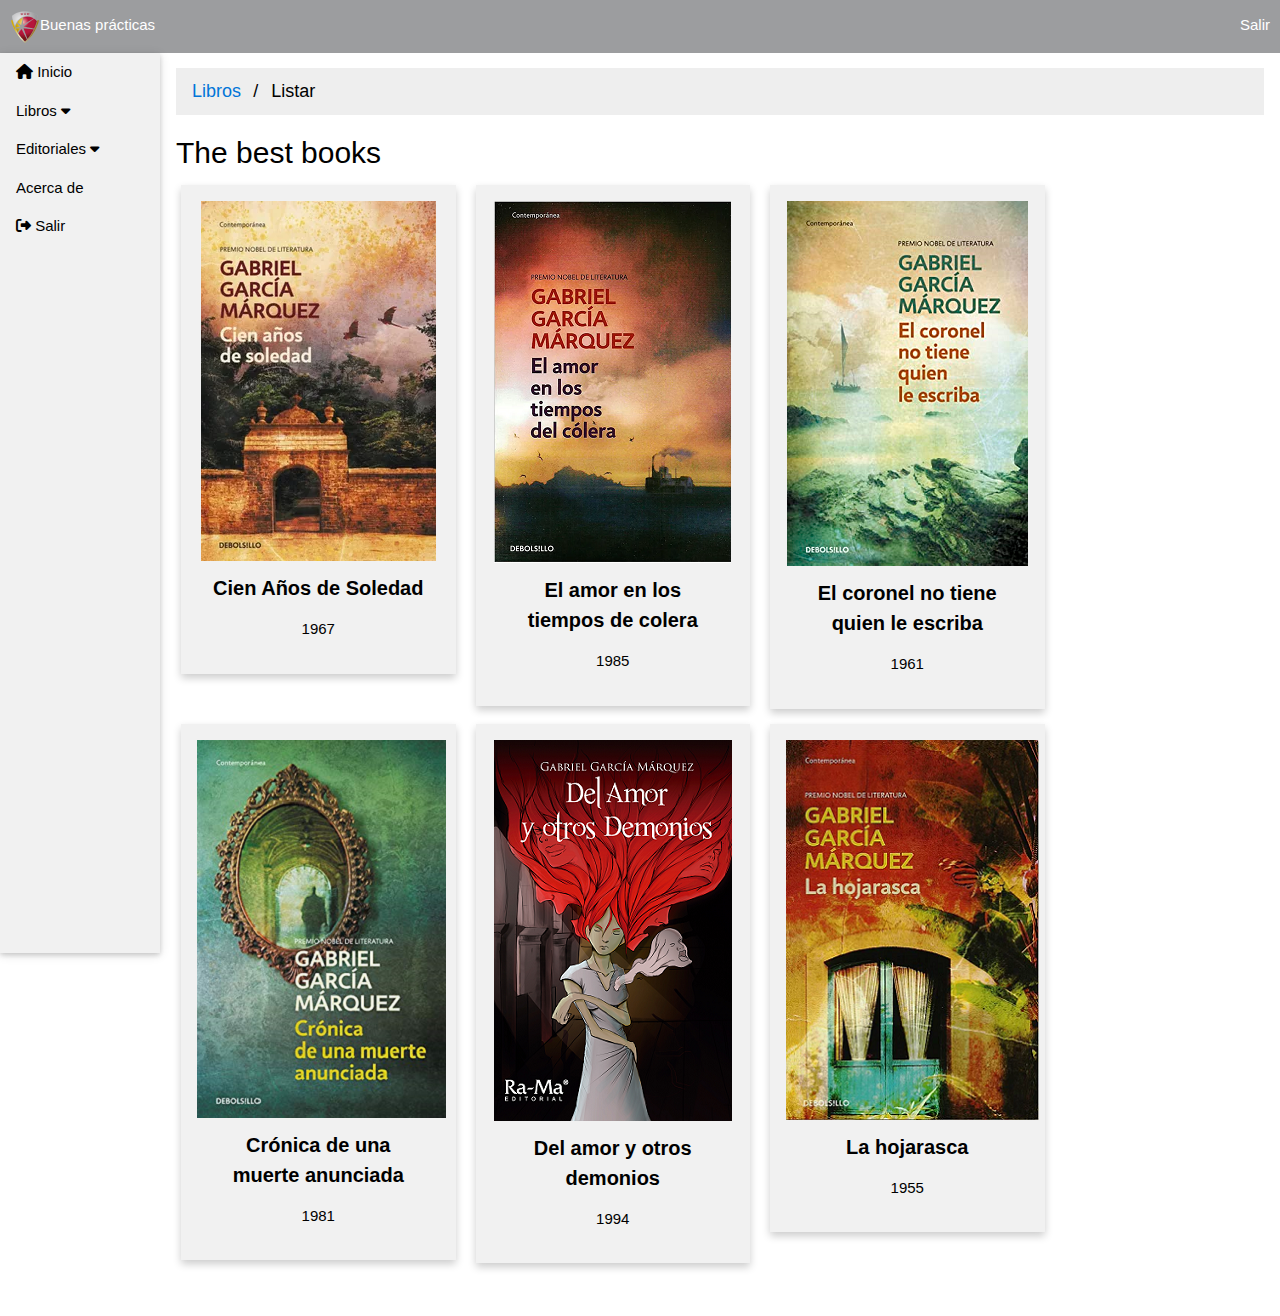
==== pages/libros_listar.html @ 80ab259e "m1" ====
<!DOCTYPE html>
<html>
  <head>
    <title>Libros</title>
    <meta http-equiv="Content-Type" content="text/html; charset=utf-8" />
    <meta name="viewport" content="width=device-width, initial-scale=1" />

    <link rel="icon" href="favicon.ico" type="image/x-icon" />
    <link href="../assets/css/estilos.css" rel="stylesheet" type="text/css" />
    <link href="../assets/css/all.css" rel="stylesheet" type="text/css" />
    <link href="../assets/css/equipos.css" rel="stylesheet" type="text/css" />

    <script src="../assets/js/mijs.js"></script>
  </head>

  <body>
    <!-- Cabecera -->
    <header>
      <div><img src="/assets/img/logoCUC.png" alt="logo Universidad" />Buenas prácticas</div>
      <div style="margin-left: auto">Salir</div>
    </header>

    <!-- Menú izquierda -->
    <div class="w3-sidebar w3-bar-block w3-light-grey w3-card" style="width: 160px">
      <a href="../index.html" class="w3-bar-item w3-button">
        <i class="fa-solid fa-house azul"></i>
        Inicio
      </a>
      <button class="w3-button w3-block w3-left-align" onclick="myAccFunc()">
        Libros <i class="fa fa-caret-down"></i>
      </button>
      <div id="demoAcc" class="w3-hide w3-white w3-card">
        <a href="#" class="w3-bar-item w3-button">Listar</a>
        <a href="#" class="w3-bar-item w3-button">Administrar</a>
      </div>

      <div class="w3-dropdown-click">
        <button class="w3-button" onclick="myDropFunc()">Editoriales <i class="fa fa-caret-down"></i></button>
        <div id="demoDrop" class="w3-dropdown-content w3-bar-block w3-white w3-card">
          <a href="#" class="w3-bar-item w3-button">Agregar</a>
          <a href="#" class="w3-bar-item w3-button">Ubicaciones</a>
        </div>
      </div>
      <a href="#" class="w3-bar-item w3-button">Acerca de</a>
      <a href="#" class="w3-bar-item w3-button"> <i class="fa-solid fa-right-from-bracket"></i> Salir </a>
    </div>

    <!-- Cuerpo -->
    <div class="w3-container" style="margin-left: 160px">
      <div>
        <ul class="breadcrumb">
          <li><a href="#">Libros</a></li>
          <li>Listar</li>
        </ul>
      </div>

      <h2>The best books</h2>

      <div>
        <div class="row">
          <div class="column">
            <div class="card">
              <img src="../assets/img/cien.png" alt="software" />
              <div class="container">
                <h4><b>Cien Años de Soledad</b></h4>
                <p>1967</p>
              </div>
            </div>
          </div>

          <div class="column">
            <div class="card">
              <img src="../assets/img/colera.png" alt="software" />
              <div class="container">
                <h4><b>El amor en los tiempos de colera</b></h4>
                <p>1985</p>
              </div>
            </div>
          </div>

          <div class="column">
            <div class="card">
              <img src="../assets/img/coronel.png" alt="software" />
              <div class="container">
                <h4><b>El coronel no tiene quien le escriba</b></h4>
                <p>1961</p>
              </div>
            </div>
          </div>
        </div>

        <!-- Segunda fila-->
        <div class="row" style="padding-top: 1rem">
          <div class="column">
            <div class="card">
              <img src="../assets/img/cronica.png" alt="software" />
              <div class="container">
                <h4><b>Crónica de una muerte anunciada</b></h4>
                <p>1981</p>
              </div>
            </div>
          </div>

          <div class="column">
            <div class="card">
              <img src="../assets/img/demonios.png" alt="software" />
              <div class="container">
                <h4><b>Del amor y otros demonios</b></h4>
                <p>1994</p>
              </div>
            </div>
          </div>

          <div class="column">
            <div class="card">
              <img src="../assets/img/hojarasca.png" alt="software" />
              <div class="container">
                <h4><b>La hojarasca</b></h4>
                <p>1955</p>
              </div>
            </div>
          </div>
        </div>

        <p><br></p>
      </div>
    </div>
  </body>
</html>
---- assets/css/estilos.css ----
body {
  margin: 0;
}

.verde {
  color: #16f375;
}

header {
  top: 0;
  color: white;
  display: flex;
  padding: 10px;
  position: sticky;
  background: #9c9d9f;
  align-items: baseline;
}

/* Style the list */
ul.breadcrumb {
  padding: 10px 16px;
  list-style: none;
  background-color: #eee;
}

/* Display list items side by side */
ul.breadcrumb li {
  display: inline;
  font-size: 18px;
}

/* Add a slash symbol (/) before/behind each list item */
ul.breadcrumb li + li:before {
  padding: 8px;
  color: black;
  content: "/\00a0";
}

/* Add a color to all links inside the list */
ul.breadcrumb li a {
  color: #0275d8;
  text-decoration: none;
}

/* Add a color on mouse-over */
ul.breadcrumb li a:hover {
  color: #01447e;
  text-decoration: underline;
}

b,
strong {
  font-weight: bolder;
}
dfn {
  font-style: italic;
}
mark {
  background: #ff0;
  color: #000;
}
small {
  font-size: 80%;
}
sub,
sup {
  font-size: 75%;
  line-height: 0;
  position: relative;
  vertical-align: baseline;
}
sub {
  bottom: -0.25em;
}
sup {
  top: -0.5em;
}
figure {
  margin: 1em 40px;
}
img {
  border-style: none;
}
code,
kbd,
pre,
samp {
  font-family: monospace, monospace;
  font-size: 1em;
}
hr {
  box-sizing: content-box;
  height: 0;
  overflow: visible;
}
button,
input,
select,
textarea,
optgroup {
  font: inherit;
  margin: 0;
}
optgroup {
  font-weight: bold;
}
button,
input {
  overflow: visible;
}
button,
select {
  text-transform: none;
}
button,
[type="button"],
[type="reset"],
[type="submit"] {
  -webkit-appearance: button;
}
button::-moz-focus-inner,
[type="button"]::-moz-focus-inner,
[type="reset"]::-moz-focus-inner,
[type="submit"]::-moz-focus-inner {
  border-style: none;
  padding: 0;
}
button:-moz-focusring,
[type="button"]:-moz-focusring,
[type="reset"]:-moz-focusring,
[type="submit"]:-moz-focusring {
  outline: 1px dotted ButtonText;
}
fieldset {
  border: 1px solid #c0c0c0;
  margin: 0 2px;
  padding: 0.35em 0.625em 0.75em;
}
legend {
  color: inherit;
  display: table;
  max-width: 100%;
  padding: 0;
  white-space: normal;
}
textarea {
  overflow: auto;
}
[type="checkbox"],
[type="radio"] {
  padding: 0;
}
[type="number"]::-webkit-inner-spin-button,
[type="number"]::-webkit-outer-spin-button {
  height: auto;
}
[type="search"] {
  -webkit-appearance: textfield;
  outline-offset: -2px;
}
[type="search"]::-webkit-search-decoration {
  -webkit-appearance: none;
}
::-webkit-file-upload-button {
  -webkit-appearance: button;
  font: inherit;
}
/* End extract */
html,
body {
  font-family: Verdana, sans-serif;
  font-size: 15px;
  line-height: 1.5;
}
html {
  overflow-x: hidden;
}
h1 {
  font-size: 36px;
}
h2 {
  font-size: 30px;
}
h3 {
  font-size: 24px;
}
h4 {
  font-size: 20px;
}
h5 {
  font-size: 18px;
}
h6 {
  font-size: 16px;
}
.w3-serif {
  font-family: serif;
}
.w3-sans-serif {
  font-family: sans-serif;
}
.w3-cursive {
  font-family: cursive;
}
.w3-monospace {
  font-family: monospace;
}
h1,
h2,
h3,
h4,
h5,
h6 {
  font-family: "Segoe UI", Arial, sans-serif;
  font-weight: 400;
  margin: 10px 0;
}
.w3-wide {
  letter-spacing: 4px;
}
hr {
  border: 0;
  border-top: 1px solid #eee;
  margin: 20px 0;
}
.w3-image {
  max-width: 100%;
  height: auto;
}
img {
  vertical-align: middle;
}
a {
  color: inherit;
}
.w3-table,
.w3-table-all {
  border-collapse: collapse;
  border-spacing: 0;
  width: 100%;
  display: table;
}
.w3-table-all {
  border: 1px solid #ccc;
}
.w3-bordered tr,
.w3-table-all tr {
  border-bottom: 1px solid #ddd;
}
.w3-striped tbody tr:nth-child(even) {
  background-color: #f1f1f1;
}
.w3-table-all tr:nth-child(odd) {
  background-color: #fff;
}
.w3-table-all tr:nth-child(even) {
  background-color: #f1f1f1;
}
.w3-hoverable tbody tr:hover,
.w3-ul.w3-hoverable li:hover {
  background-color: #ccc;
}
.w3-centered tr th,
.w3-centered tr td {
  text-align: center;
}
.w3-table td,
.w3-table th,
.w3-table-all td,
.w3-table-all th {
  padding: 8px 8px;
  display: table-cell;
  text-align: left;
  vertical-align: top;
}
.w3-table th:first-child,
.w3-table td:first-child,
.w3-table-all th:first-child,
.w3-table-all td:first-child {
  padding-left: 16px;
}
.w3-btn,
.w3-button {
  border: none;
  display: inline-block;
  padding: 8px 16px;
  vertical-align: middle;
  overflow: hidden;
  text-decoration: none;
  color: inherit;
  background-color: inherit;
  text-align: center;
  cursor: pointer;
  white-space: nowrap;
}
.w3-btn:hover {
  box-shadow: 0 8px 16px 0 rgba(0, 0, 0, 0.2), 0 6px 20px 0 rgba(0, 0, 0, 0.19);
}
.w3-btn,
.w3-button {
  -webkit-touch-callout: none;
  -webkit-user-select: none;
  -khtml-user-select: none;
  -moz-user-select: none;
  -ms-user-select: none;
  user-select: none;
}
.w3-disabled,
.w3-btn:disabled,
.w3-button:disabled {
  cursor: not-allowed;
  opacity: 0.3;
}
.w3-disabled *,
:disabled * {
  pointer-events: none;
}
.w3-btn.w3-disabled:hover,
.w3-btn:disabled:hover {
  box-shadow: none;
}
.w3-badge,
.w3-tag {
  background-color: #000;
  color: #fff;
  display: inline-block;
  padding-left: 8px;
  padding-right: 8px;
  text-align: center;
}
.w3-badge {
  border-radius: 50%;
}
.w3-ul {
  list-style-type: none;
  padding: 0;
  margin: 0;
}
.w3-ul li {
  padding: 8px 16px;
  border-bottom: 1px solid #ddd;
}
.w3-ul li:last-child {
  border-bottom: none;
}
.w3-tooltip,
.w3-display-container {
  position: relative;
}
.w3-tooltip .w3-text {
  display: none;
}
.w3-tooltip:hover .w3-text {
  display: inline-block;
}
.w3-ripple:active {
  opacity: 0.5;
}
.w3-ripple {
  transition: opacity 0s;
}
.w3-input {
  padding: 8px;
  display: block;
  border: none;
  border-bottom: 1px solid #ccc;
  width: 100%;
}
.w3-select {
  padding: 9px 0;
  width: 100%;
  border: none;
  border-bottom: 1px solid #ccc;
}
.w3-dropdown-click,
.w3-dropdown-hover {
  position: relative;
  display: inline-block;
  cursor: pointer;
}
.w3-dropdown-hover:hover .w3-dropdown-content {
  display: block;
}
.w3-dropdown-hover:first-child,
.w3-dropdown-click:hover {
  background-color: #ccc;
  color: #000;
}
.w3-dropdown-hover:hover > .w3-button:first-child,
.w3-dropdown-click:hover > .w3-button:first-child {
  background-color: #ccc;
  color: #000;
}
.w3-dropdown-content {
  cursor: auto;
  color: #000;
  background-color: #fff;
  display: none;
  position: absolute;
  min-width: 160px;
  margin: 0;
  padding: 0;
  z-index: 1;
}
.w3-check,
.w3-radio {
  width: 24px;
  height: 24px;
  position: relative;
  top: 6px;
}
.w3-sidebar {
  height: 100%;
  width: 200px;
  background-color: #fff;
  position: fixed !important;
  z-index: 1;
  overflow: auto;
}
.w3-bar-block .w3-dropdown-hover,
.w3-bar-block .w3-dropdown-click {
  width: 100%;
}
.w3-bar-block .w3-dropdown-hover .w3-dropdown-content,
.w3-bar-block .w3-dropdown-click .w3-dropdown-content {
  min-width: 100%;
}
.w3-bar-block .w3-dropdown-hover .w3-button,
.w3-bar-block .w3-dropdown-click .w3-button {
  width: 100%;
  text-align: left;
  padding: 8px 16px;
}
.w3-main,
#main {
  transition: margin-left 0.4s;
}
.w3-modal {
  z-index: 3;
  display: none;
  padding-top: 100px;
  position: fixed;
  left: 0;
  top: 0;
  width: 100%;
  height: 100%;
  overflow: auto;
  background-color: rgb(0, 0, 0);
  background-color: rgba(0, 0, 0, 0.4);
}
.w3-modal-content {
  margin: auto;
  background-color: #fff;
  position: relative;
  padding: 0;
  outline: 0;
  width: 600px;
}
.w3-bar {
  width: 100%;
  overflow: hidden;
}
.w3-center .w3-bar {
  display: inline-block;
  width: auto;
}
.w3-bar .w3-bar-item {
  padding: 8px 16px;
  float: left;
  width: auto;
  border: none;
  display: block;
  outline: 0;
}
.w3-bar .w3-dropdown-hover,
.w3-bar .w3-dropdown-click {
  position: static;
  float: left;
}
.w3-bar .w3-button {
  white-space: normal;
}
.w3-bar-block .w3-bar-item {
  width: 100%;
  display: block;
  padding: 8px 16px;
  text-align: left;
  border: none;
  white-space: normal;
  float: none;
  outline: 0;
}
.w3-bar-block.w3-center .w3-bar-item {
  text-align: center;
}
.w3-block {
  display: block;
  width: 100%;
}
.w3-responsive {
  display: block;
  overflow-x: auto;
}
.w3-container:after,
.w3-container:before,
.w3-panel:after,
.w3-panel:before,
.w3-row:after,
.w3-row:before,
.w3-row-padding:after,
.w3-row-padding:before,
.w3-cell-row:before,
.w3-cell-row:after,
.w3-clear:after,
.w3-clear:before,
.w3-bar:before,
.w3-bar:after {
  content: "";
  display: table;
  clear: both;
}
.w3-col,
.w3-half,
.w3-third,
.w3-twothird,
.w3-threequarter,
.w3-quarter {
  float: left;
  width: 100%;
}
.w3-col.s1 {
  width: 8.33333%;
}
.w3-col.s2 {
  width: 16.66666%;
}
.w3-col.s3 {
  width: 24.99999%;
}
.w3-col.s4 {
  width: 33.33333%;
}
.w3-col.s5 {
  width: 41.66666%;
}
.w3-col.s6 {
  width: 49.99999%;
}
.w3-col.s7 {
  width: 58.33333%;
}
.w3-col.s8 {
  width: 66.66666%;
}
.w3-col.s9 {
  width: 74.99999%;
}
.w3-col.s10 {
  width: 83.33333%;
}
.w3-col.s11 {
  width: 91.66666%;
}
.w3-col.s12 {
  width: 99.99999%;
}
@media (min-width: 601px) {
  .w3-col.m1 {
    width: 8.33333%;
  }
  .w3-col.m2 {
    width: 16.66666%;
  }
  .w3-col.m3,
  .w3-quarter {
    width: 24.99999%;
  }
  .w3-col.m4,
  .w3-third {
    width: 33.33333%;
  }
  .w3-col.m5 {
    width: 41.66666%;
  }
  .w3-col.m6,
  .w3-half {
    width: 49.99999%;
  }
  .w3-col.m7 {
    width: 58.33333%;
  }
  .w3-col.m8,
  .w3-twothird {
    width: 66.66666%;
  }
  .w3-col.m9,
  .w3-threequarter {
    width: 74.99999%;
  }
  .w3-col.m10 {
    width: 83.33333%;
  }
  .w3-col.m11 {
    width: 91.66666%;
  }
  .w3-col.m12 {
    width: 99.99999%;
  }
}
@media (min-width: 993px) {
  .w3-col.l1 {
    width: 8.33333%;
  }
  .w3-col.l2 {
    width: 16.66666%;
  }
  .w3-col.l3 {
    width: 24.99999%;
  }
  .w3-col.l4 {
    width: 33.33333%;
  }
  .w3-col.l5 {
    width: 41.66666%;
  }
  .w3-col.l6 {
    width: 49.99999%;
  }
  .w3-col.l7 {
    width: 58.33333%;
  }
  .w3-col.l8 {
    width: 66.66666%;
  }
  .w3-col.l9 {
    width: 74.99999%;
  }
  .w3-col.l10 {
    width: 83.33333%;
  }
  .w3-col.l11 {
    width: 91.66666%;
  }
  .w3-col.l12 {
    width: 99.99999%;
  }
}
.w3-rest {
  overflow: hidden;
}
.w3-stretch {
  margin-left: -16px;
  margin-right: -16px;
}
.w3-content,
.w3-auto {
  margin-left: auto;
  margin-right: auto;
}
.w3-content {
  max-width: 980px;
}
.w3-auto {
  max-width: 1140px;
}
.w3-cell-row {
  display: table;
  width: 100%;
}
.w3-cell {
  display: table-cell;
}
.w3-cell-top {
  vertical-align: top;
}
.w3-cell-middle {
  vertical-align: middle;
}
.w3-cell-bottom {
  vertical-align: bottom;
}
.w3-hide {
  display: none !important;
}
.w3-show-block,
.w3-show {
  display: block !important;
}
.w3-show-inline-block {
  display: inline-block !important;
}
@media (max-width: 1205px) {
  .w3-auto {
    max-width: 95%;
  }
}
@media (max-width: 600px) {
  .w3-modal-content {
    margin: 0 10px;
    width: auto !important;
  }
  .w3-modal {
    padding-top: 30px;
  }
  .w3-dropdown-hover.w3-mobile .w3-dropdown-content,
  .w3-dropdown-click.w3-mobile .w3-dropdown-content {
    position: relative;
  }
  .w3-hide-small {
    display: none !important;
  }
  .w3-mobile {
    display: block;
    width: 100% !important;
  }
  .w3-bar-item.w3-mobile,
  .w3-dropdown-hover.w3-mobile,
  .w3-dropdown-click.w3-mobile {
    text-align: center;
  }
  .w3-dropdown-hover.w3-mobile,
  .w3-dropdown-hover.w3-mobile .w3-btn,
  .w3-dropdown-hover.w3-mobile .w3-button,
  .w3-dropdown-click.w3-mobile,
  .w3-dropdown-click.w3-mobile .w3-btn,
  .w3-dropdown-click.w3-mobile .w3-button {
    width: 100%;
  }
}
@media (max-width: 768px) {
  .w3-modal-content {
    width: 500px;
  }
  .w3-modal {
    padding-top: 50px;
  }
}
@media (min-width: 993px) {
  .w3-modal-content {
    width: 900px;
  }
  .w3-hide-large {
    display: none !important;
  }
  .w3-sidebar.w3-collapse {
    display: block !important;
  }
}
@media (max-width: 992px) and (min-width: 601px) {
  .w3-hide-medium {
    display: none !important;
  }
}
@media (max-width: 992px) {
  .w3-sidebar.w3-collapse {
    display: none;
  }
  .w3-main {
    margin-left: 0 !important;
    margin-right: 0 !important;
  }
  .w3-auto {
    max-width: 100%;
  }
}
.w3-top,
.w3-bottom {
  position: fixed;
  width: 100%;
  z-index: 1;
}
.w3-top {
  top: 0;
}
.w3-bottom {
  bottom: 0;
}
.w3-overlay {
  position: fixed;
  display: none;
  width: 100%;
  height: 100%;
  top: 0;
  left: 0;
  right: 0;
  bottom: 0;
  background-color: rgba(0, 0, 0, 0.5);
  z-index: 2;
}
.w3-display-topleft {
  position: absolute;
  left: 0;
  top: 0;
}
.w3-display-topright {
  position: absolute;
  right: 0;
  top: 0;
}
.w3-display-bottomleft {
  position: absolute;
  left: 0;
  bottom: 0;
}
.w3-display-bottomright {
  position: absolute;
  right: 0;
  bottom: 0;
}
.w3-display-middle {
  position: absolute;
  top: 50%;
  left: 50%;
  transform: translate(-50%, -50%);
  -ms-transform: translate(-50%, -50%);
}
.w3-display-left {
  position: absolute;
  top: 50%;
  left: 0%;
  transform: translate(0%, -50%);
  -ms-transform: translate(-0%, -50%);
}
.w3-display-right {
  position: absolute;
  top: 50%;
  right: 0%;
  transform: translate(0%, -50%);
  -ms-transform: translate(0%, -50%);
}
.w3-display-topmiddle {
  position: absolute;
  left: 50%;
  top: 0;
  transform: translate(-50%, 0%);
  -ms-transform: translate(-50%, 0%);
}
.w3-display-bottommiddle {
  position: absolute;
  left: 50%;
  bottom: 0;
  transform: translate(-50%, 0%);
  -ms-transform: translate(-50%, 0%);
}
.w3-display-container:hover .w3-display-hover {
  display: block;
}
.w3-display-container:hover span.w3-display-hover {
  display: inline-block;
}
.w3-display-hover {
  display: none;
}
.w3-display-position {
  position: absolute;
}
.w3-circle {
  border-radius: 50%;
}
.w3-round-small {
  border-radius: 2px;
}
.w3-round,
.w3-round-medium {
  border-radius: 4px;
}
.w3-round-large {
  border-radius: 8px;
}
.w3-round-xlarge {
  border-radius: 16px;
}
.w3-round-xxlarge {
  border-radius: 32px;
}
.w3-row-padding,
.w3-row-padding > .w3-half,
.w3-row-padding > .w3-third,
.w3-row-padding > .w3-twothird,
.w3-row-padding > .w3-threequarter,
.w3-row-padding > .w3-quarter,
.w3-row-padding > .w3-col {
  padding: 0 8px;
}
.w3-container,
.w3-panel {
  padding: 0.01em 16px;
}
.w3-panel {
  margin-top: 16px;
  margin-bottom: 16px;
}
.w3-code,
.w3-codespan {
  font-family: Consolas, "courier new";
  font-size: 16px;
}
.w3-code {
  width: auto;
  background-color: #fff;
  padding: 8px 12px;
  border-left: 4px solid #4caf50;
  word-wrap: break-word;
}
.w3-codespan {
  color: crimson;
  background-color: #f1f1f1;
  padding-left: 4px;
  padding-right: 4px;
  font-size: 110%;
}
.w3-card,
.w3-card-2 {
  box-shadow: 0 2px 5px 0 rgba(0, 0, 0, 0.16), 0 2px 10px 0 rgba(0, 0, 0, 0.12);
}
.w3-card-4,
.w3-hover-shadow:hover {
  box-shadow: 0 4px 10px 0 rgba(0, 0, 0, 0.2), 0 4px 20px 0 rgba(0, 0, 0, 0.19);
}
.w3-spin {
  animation: w3-spin 2s infinite linear;
}
@keyframes w3-spin {
  0% {
    transform: rotate(0deg);
  }
  100% {
    transform: rotate(359deg);
  }
}
.w3-animate-fading {
  animation: fading 10s infinite;
}
@keyframes fading {
  0% {
    opacity: 0;
  }
  50% {
    opacity: 1;
  }
  100% {
    opacity: 0;
  }
}
.w3-animate-opacity {
  animation: opac 0.8s;
}
@keyframes opac {
  from {
    opacity: 0;
  }
  to {
    opacity: 1;
  }
}
.w3-animate-top {
  position: relative;
  animation: animatetop 0.4s;
}
@keyframes animatetop {
  from {
    top: -300px;
    opacity: 0;
  }
  to {
    top: 0;
    opacity: 1;
  }
}
.w3-animate-left {
  position: relative;
  animation: animateleft 0.4s;
}
@keyframes animateleft {
  from {
    left: -300px;
    opacity: 0;
  }
  to {
    left: 0;
    opacity: 1;
  }
}
.w3-animate-right {
  position: relative;
  animation: animateright 0.4s;
}
@keyframes animateright {
  from {
    right: -300px;
    opacity: 0;
  }
  to {
    right: 0;
    opacity: 1;
  }
}
.w3-animate-bottom {
  position: relative;
  animation: animatebottom 0.4s;
}
@keyframes animatebottom {
  from {
    bottom: -300px;
    opacity: 0;
  }
  to {
    bottom: 0;
    opacity: 1;
  }
}
.w3-animate-zoom {
  animation: animatezoom 0.6s;
}
@keyframes animatezoom {
  from {
    transform: scale(0);
  }
  to {
    transform: scale(1);
  }
}
.w3-animate-input {
  transition: width 0.4s ease-in-out;
}
.w3-animate-input:focus {
  width: 100% !important;
}
.w3-opacity,
.w3-hover-opacity:hover {
  opacity: 0.6;
}
.w3-opacity-off,
.w3-hover-opacity-off:hover {
  opacity: 1;
}
.w3-opacity-max {
  opacity: 0.25;
}
.w3-opacity-min {
  opacity: 0.75;
}
.w3-greyscale-max,
.w3-grayscale-max,
.w3-hover-greyscale:hover,
.w3-hover-grayscale:hover {
  filter: grayscale(100%);
}
.w3-greyscale,
.w3-grayscale {
  filter: grayscale(75%);
}
.w3-greyscale-min,
.w3-grayscale-min {
  filter: grayscale(50%);
}
.w3-sepia {
  filter: sepia(75%);
}
.w3-sepia-max,
.w3-hover-sepia:hover {
  filter: sepia(100%);
}
.w3-sepia-min {
  filter: sepia(50%);
}
.w3-tiny {
  font-size: 10px !important;
}
.w3-small {
  font-size: 12px !important;
}
.w3-medium {
  font-size: 15px !important;
}
.w3-large {
  font-size: 18px !important;
}
.w3-xlarge {
  font-size: 24px !important;
}
.w3-xxlarge {
  font-size: 36px !important;
}
.w3-xxxlarge {
  font-size: 48px !important;
}
.w3-jumbo {
  font-size: 64px !important;
}
.w3-left-align {
  text-align: left !important;
}
.w3-right-align {
  text-align: right !important;
}
.w3-justify {
  text-align: justify !important;
}
.w3-center {
  text-align: center !important;
}
.w3-border-0 {
  border: 0 !important;
}
.w3-border {
  border: 1px solid #ccc !important;
}
.w3-border-top {
  border-top: 1px solid #ccc !important;
}
.w3-border-bottom {
  border-bottom: 1px solid #ccc !important;
}
.w3-border-left {
  border-left: 1px solid #ccc !important;
}
.w3-border-right {
  border-right: 1px solid #ccc !important;
}
.w3-topbar {
  border-top: 6px solid #ccc !important;
}
.w3-bottombar {
  border-bottom: 6px solid #ccc !important;
}
.w3-leftbar {
  border-left: 6px solid #ccc !important;
}
.w3-rightbar {
  border-right: 6px solid #ccc !important;
}
.w3-section,
.w3-code {
  margin-top: 16px !important;
  margin-bottom: 16px !important;
}
.w3-margin {
  margin: 16px !important;
}
.w3-margin-top {
  margin-top: 16px !important;
}
.w3-margin-bottom {
  margin-bottom: 16px !important;
}
.w3-margin-left {
  margin-left: 16px !important;
}
.w3-margin-right {
  margin-right: 16px !important;
}
.w3-padding-small {
  padding: 4px 8px !important;
}
.w3-padding {
  padding: 8px 16px !important;
}
.w3-padding-large {
  padding: 12px 24px !important;
}
.w3-padding-16 {
  padding-top: 16px !important;
  padding-bottom: 16px !important;
}
.w3-padding-24 {
  padding-top: 24px !important;
  padding-bottom: 24px !important;
}
.w3-padding-32 {
  padding-top: 32px !important;
  padding-bottom: 32px !important;
}
.w3-padding-48 {
  padding-top: 48px !important;
  padding-bottom: 48px !important;
}
.w3-padding-64 {
  padding-top: 64px !important;
  padding-bottom: 64px !important;
}
.w3-padding-top-64 {
  padding-top: 64px !important;
}
.w3-padding-top-48 {
  padding-top: 48px !important;
}
.w3-padding-top-32 {
  padding-top: 32px !important;
}
.w3-padding-top-24 {
  padding-top: 24px !important;
}
.w3-left {
  float: left !important;
}
.w3-right {
  float: right !important;
}
.w3-button:hover {
  color: #000 !important;
  background-color: #e7cb5a !important;
}
.w3-transparent,
.w3-hover-none:hover {
  background-color: transparent !important;
}
.w3-hover-none:hover {
  box-shadow: none !important;
}
/* Colors */
.w3-amber,
.w3-hover-amber:hover {
  color: #000 !important;
  background-color: #ffc107 !important;
}
.w3-aqua,
.w3-hover-aqua:hover {
  color: #000 !important;
  background-color: #00ffff !important;
}
.w3-blue,
.w3-hover-blue:hover {
  color: #fff !important;
  background-color: #2196f3 !important;
}
.w3-light-blue,
.w3-hover-light-blue:hover {
  color: #000 !important;
  background-color: #87ceeb !important;
}
.w3-brown,
.w3-hover-brown:hover {
  color: #fff !important;
  background-color: #795548 !important;
}
.w3-cyan,
.w3-hover-cyan:hover {
  color: #000 !important;
  background-color: #00bcd4 !important;
}
.w3-blue-grey,
.w3-hover-blue-grey:hover,
.w3-blue-gray,
.w3-hover-blue-gray:hover {
  color: #fff !important;
  background-color: #607d8b !important;
}
.w3-green,
.w3-hover-green:hover {
  color: #fff !important;
  background-color: #b81c41 !important;
}
.w3-light-green,
.w3-hover-light-green:hover {
  color: #000 !important;
  background-color: #8bc34a !important;
}
.w3-indigo,
.w3-hover-indigo:hover {
  color: #fff !important;
  background-color: #3f51b5 !important;
}
.w3-khaki,
.w3-hover-khaki:hover {
  color: #000 !important;
  background-color: #f0e68c !important;
}
.w3-lime,
.w3-hover-lime:hover {
  color: #000 !important;
  background-color: #cddc39 !important;
}
.w3-orange,
.w3-hover-orange:hover {
  color: #000 !important;
  background-color: #ff9800 !important;
}
.w3-deep-orange,
.w3-hover-deep-orange:hover {
  color: #fff !important;
  background-color: #ff5722 !important;
}
.w3-pink,
.w3-hover-pink:hover {
  color: #fff !important;
  background-color: #e91e63 !important;
}
.w3-purple,
.w3-hover-purple:hover {
  color: #fff !important;
  background-color: #9c27b0 !important;
}
.w3-deep-purple,
.w3-hover-deep-purple:hover {
  color: #fff !important;
  background-color: #673ab7 !important;
}
.w3-red,
.w3-hover-red:hover {
  color: #fff !important;
  background-color: #f44336 !important;
}
.w3-sand,
.w3-hover-sand:hover {
  color: #000 !important;
  background-color: #fdf5e6 !important;
}
.w3-teal,
.w3-hover-teal:hover {
  color: #fff !important;
  background-color: #009688 !important;
}
.w3-yellow,
.w3-hover-yellow:hover {
  color: #000 !important;
  background-color: #ffeb3b !important;
}
.w3-white,
.w3-hover-white:hover {
  color: #000 !important;
  background-color: #f9efad !important;
}
.w3-black,
.w3-hover-black:hover {
  color: #fff !important;
  background-color: #000 !important;
}
.w3-grey,
.w3-hover-grey:hover,
.w3-gray,
.w3-hover-gray:hover {
  color: #000 !important;
  background-color: #9e9e9e !important;
}
.w3-light-grey,
.w3-hover-light-grey:hover,
.w3-light-gray,
.w3-hover-light-gray:hover {
  color: #000 !important;
  background-color: #f1f1f1 !important;
}
.w3-dark-grey,
.w3-hover-dark-grey:hover,
.w3-dark-gray,
.w3-hover-dark-gray:hover {
  color: #fff !important;
  background-color: #616161 !important;
}
.w3-pale-red,
.w3-hover-pale-red:hover {
  color: #000 !important;
  background-color: #ffdddd !important;
}
.w3-pale-green,
.w3-hover-pale-green:hover {
  color: #000 !important;
  background-color: #ddffdd !important;
}
.w3-pale-yellow,
.w3-hover-pale-yellow:hover {
  color: #000 !important;
  background-color: #ffffcc !important;
}
.w3-pale-blue,
.w3-hover-pale-blue:hover {
  color: #000 !important;
  background-color: #ddffff !important;
}
.w3-text-amber,
.w3-hover-text-amber:hover {
  color: #ffc107 !important;
}
.w3-text-aqua,
.w3-hover-text-aqua:hover {
  color: #00ffff !important;
}
.w3-text-blue,
.w3-hover-text-blue:hover {
  color: #2196f3 !important;
}
.w3-text-light-blue,
.w3-hover-text-light-blue:hover {
  color: #87ceeb !important;
}
.w3-text-brown,
.w3-hover-text-brown:hover {
  color: #795548 !important;
}
.w3-text-cyan,
.w3-hover-text-cyan:hover {
  color: #00bcd4 !important;
}
.w3-text-blue-grey,
.w3-hover-text-blue-grey:hover,
.w3-text-blue-gray,
.w3-hover-text-blue-gray:hover {
  color: #607d8b !important;
}
.w3-text-green,
.w3-hover-text-green:hover {
  color: #4caf50 !important;
}
.w3-text-light-green,
.w3-hover-text-light-green:hover {
  color: #8bc34a !important;
}
.w3-text-indigo,
.w3-hover-text-indigo:hover {
  color: #3f51b5 !important;
}
.w3-text-khaki,
.w3-hover-text-khaki:hover {
  color: #b4aa50 !important;
}
.w3-text-lime,
.w3-hover-text-lime:hover {
  color: #cddc39 !important;
}
.w3-text-orange,
.w3-hover-text-orange:hover {
  color: #ff9800 !important;
}
.w3-text-deep-orange,
.w3-hover-text-deep-orange:hover {
  color: #ff5722 !important;
}
.w3-text-pink,
.w3-hover-text-pink:hover {
  color: #e91e63 !important;
}
.w3-text-purple,
.w3-hover-text-purple:hover {
  color: #9c27b0 !important;
}
.w3-text-deep-purple,
.w3-hover-text-deep-purple:hover {
  color: #673ab7 !important;
}
.w3-text-red,
.w3-hover-text-red:hover {
  color: #f44336 !important;
}
.w3-text-sand,
.w3-hover-text-sand:hover {
  color: #fdf5e6 !important;
}
.w3-text-teal,
.w3-hover-text-teal:hover {
  color: #009688 !important;
}
.w3-text-yellow,
.w3-hover-text-yellow:hover {
  color: #d2be0e !important;
}
.w3-text-white,
.w3-hover-text-white:hover {
  color: #fff !important;
}
.w3-text-black,
.w3-hover-text-black:hover {
  color: #000 !important;
}
.w3-text-grey,
.w3-hover-text-grey:hover,
.w3-text-gray,
.w3-hover-text-gray:hover {
  color: #757575 !important;
}
.w3-text-light-grey,
.w3-hover-text-light-grey:hover,
.w3-text-light-gray,
.w3-hover-text-light-gray:hover {
  color: #f1f1f1 !important;
}
.w3-text-dark-grey,
.w3-hover-text-dark-grey:hover,
.w3-text-dark-gray,
.w3-hover-text-dark-gray:hover {
  color: #3a3a3a !important;
}
.w3-border-amber,
.w3-hover-border-amber:hover {
  border-color: #ffc107 !important;
}
.w3-border-aqua,
.w3-hover-border-aqua:hover {
  border-color: #00ffff !important;
}
.w3-border-blue,
.w3-hover-border-blue:hover {
  border-color: #2196f3 !important;
}
.w3-border-light-blue,
.w3-hover-border-light-blue:hover {
  border-color: #87ceeb !important;
}
.w3-border-brown,
.w3-hover-border-brown:hover {
  border-color: #795548 !important;
}
.w3-border-cyan,
.w3-hover-border-cyan:hover {
  border-color: #00bcd4 !important;
}
.w3-border-blue-grey,
.w3-hover-border-blue-grey:hover,
.w3-border-blue-gray,
.w3-hover-border-blue-gray:hover {
  border-color: #607d8b !important;
}
.w3-border-green,
.w3-hover-border-green:hover {
  border-color: #4caf50 !important;
}
.w3-border-light-green,
.w3-hover-border-light-green:hover {
  border-color: #8bc34a !important;
}
.w3-border-indigo,
.w3-hover-border-indigo:hover {
  border-color: #3f51b5 !important;
}
.w3-border-khaki,
.w3-hover-border-khaki:hover {
  border-color: #f0e68c !important;
}
.w3-border-lime,
.w3-hover-border-lime:hover {
  border-color: #cddc39 !important;
}
.w3-border-orange,
.w3-hover-border-orange:hover {
  border-color: #ff9800 !important;
}
.w3-border-deep-orange,
.w3-hover-border-deep-orange:hover {
  border-color: #ff5722 !important;
}
.w3-border-pink,
.w3-hover-border-pink:hover {
  border-color: #e91e63 !important;
}
.w3-border-purple,
.w3-hover-border-purple:hover {
  border-color: #9c27b0 !important;
}
.w3-border-deep-purple,
.w3-hover-border-deep-purple:hover {
  border-color: #673ab7 !important;
}
.w3-border-red,
.w3-hover-border-red:hover {
  border-color: #f44336 !important;
}
.w3-border-sand,
.w3-hover-border-sand:hover {
  border-color: #fdf5e6 !important;
}
.w3-border-teal,
.w3-hover-border-teal:hover {
  border-color: #009688 !important;
}
.w3-border-yellow,
.w3-hover-border-yellow:hover {
  border-color: #ffeb3b !important;
}
.w3-border-white,
.w3-hover-border-white:hover {
  border-color: #fff !important;
}
.w3-border-black,
.w3-hover-border-black:hover {
  border-color: #000 !important;
}
.w3-border-grey,
.w3-hover-border-grey:hover,
.w3-border-gray,
.w3-hover-border-gray:hover {
  border-color: #9e9e9e !important;
}
.w3-border-light-grey,
.w3-hover-border-light-grey:hover,
.w3-border-light-gray,
.w3-hover-border-light-gray:hover {
  border-color: #f1f1f1 !important;
}
.w3-border-dark-grey,
.w3-hover-border-dark-grey:hover,
.w3-border-dark-gray,
.w3-hover-border-dark-gray:hover {
  border-color: #616161 !important;
}
.w3-border-pale-red,
.w3-hover-border-pale-red:hover {
  border-color: #ffe7e7 !important;
}
.w3-border-pale-green,
.w3-hover-border-pale-green:hover {
  border-color: #e7ffe7 !important;
}
.w3-border-pale-yellow,
.w3-hover-border-pale-yellow:hover {
  border-color: #ffffcc !important;
}
.w3-border-pale-blue,
.w3-hover-border-pale-blue:hover {
  border-color: #e7ffff !important;
}
---- assets/css/equipos.css ----
.card {
  /* Add shadows to create the "card" effect */
  box-shadow: 0 4px 8px 0 rgba(0, 0, 0, 0.2);
  transition: 0.3s;
}

/* On mouse-over, add a deeper shadow */
.card:hover {
  box-shadow: 0 8px 16px 0 rgba(0, 0, 0, 0.2);
}

/* Add some padding inside the card container */
.container {
  padding: 2px 16px;
}




/* Float four columns side by side */
.column {
    float: left;
    width: 25%;
    padding: 0 10px;
  }
  
  /* Remove extra left and right margins, due to padding in columns */
  .row {margin: 0 -5px;}
  
  /* Clear floats after the columns */
  .row:after {
    content: "";
    display: table;
    clear: both;
  }
  
  /* Style the counter cards */
  .card {
    box-shadow: 0 4px 8px 0 rgba(0, 0, 0, 0.2); /* this adds the "card" effect */
    padding: 16px;
    text-align: center;
    background-color: #f1f1f1;
  }
  
  /* Responsive columns - one column layout (vertical) on small screens */
  @media screen and (max-width: 600px) {
    .column {
      width: 100%;
      display: block;
      margin-bottom: 20px;
    }
  }
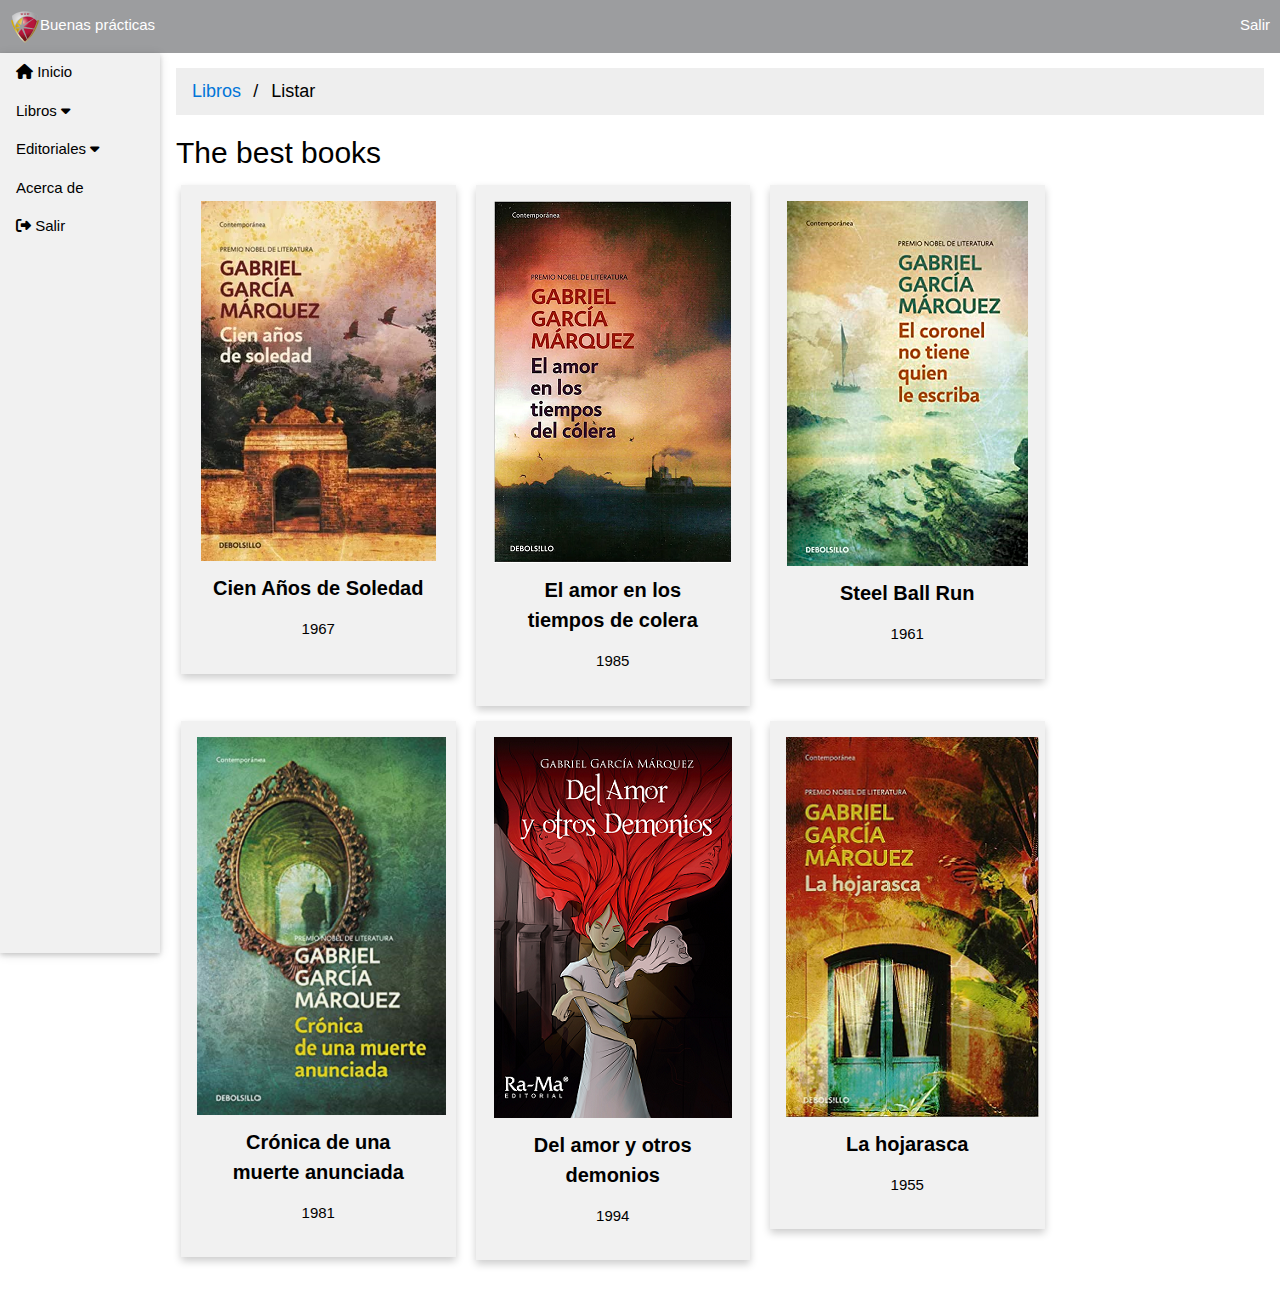
==== commit b2a8ff76: "g1" ====
--- a/pages/libros_listar.html
+++ b/pages/libros_listar.html
@@ -82,7 +82,7 @@
             <div class="card">
               <img src="../assets/img/coronel.png" alt="software" />
               <div class="container">
-                <h4><b>El coronel no tiene quien le escriba</b></h4>
+                <h4><b>Steel Ball Run</b></h4>
                 <p>1961</p>
               </div>
             </div>
